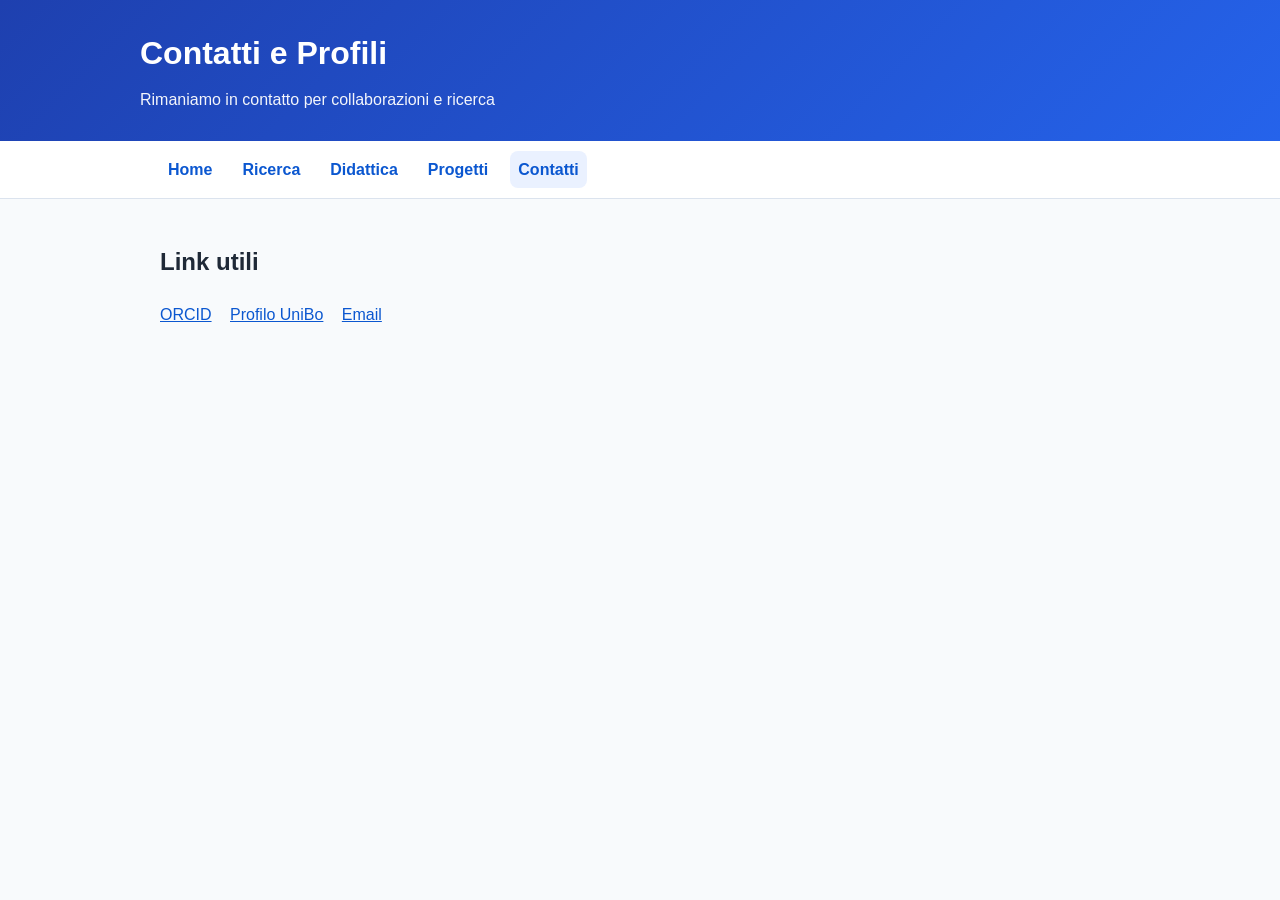
==== contact.html @ 4ff97f3b "Enhance personal site with multi-page navigation and external profile links" ====
<!DOCTYPE html>
<html lang="it">
<head>
  <meta charset="UTF-8">
  <meta name="viewport" content="width=device-width, initial-scale=1.0">
  <title>Giorgio Bongermino | Contatti</title>
  <link rel="stylesheet" href="styles.css">
</head>
<body>
  <header>
    <div class="header-inner">
      <h1>Contatti e Profili</h1>
      <p class="subtitle">Rimaniamo in contatto per collaborazioni e ricerca</p>
    </div>
  </header>
  <nav>
    <div class="nav-inner">
      <a href="index.html">Home</a>
      <a href="research.html">Ricerca</a>
      <a href="teaching.html">Didattica</a>
      <a href="projects.html">Progetti</a>
      <a class="active" href="contact.html">Contatti</a>
    </div>
  </nav>

  <main>
    <section class="section">
      <h2>Link utili</h2>
      <p class="links-list">
        <a href="https://orcid.org/0009-0007-8095-2819" target="_blank" rel="noopener noreferrer">ORCID</a>
        <a href="https://www.unibo.it/sitoweb/giorgio.bongermino2" target="_blank" rel="noopener noreferrer">Profilo UniBo</a>
        <a href="mailto:tuamail@example.com">Email</a>
      </p>
    </section>
  </main>
</body>
</html>
---- styles.css ----
:root {
  --primary: #1e40af;
  --secondary: #0f766e;
  --bg: #f8fafc;
  --text: #1f2937;
  --card: #ffffff;
}

* {
  box-sizing: border-box;
}

body {
  margin: 0;
  font-family: Arial, sans-serif;
  color: var(--text);
  background: var(--bg);
  line-height: 1.6;
}

header {
  background: linear-gradient(135deg, var(--primary), #2563eb);
  color: #fff;
  padding: 28px 20px;
}

.header-inner,
main {
  max-width: 1000px;
  margin: 0 auto;
}

h1 {
  margin: 0;
}

.subtitle {
  opacity: 0.95;
  margin: 8px 0 0;
}

nav {
  background: #fff;
  border-bottom: 1px solid #dbe3ee;
  position: sticky;
  top: 0;
  z-index: 10;
}

.nav-inner {
  max-width: 1000px;
  margin: 0 auto;
  padding: 10px 20px;
  display: flex;
  flex-wrap: wrap;
  gap: 14px;
}

nav a {
  text-decoration: none;
  color: #0b57d0;
  font-weight: 600;
  padding: 6px 8px;
  border-radius: 8px;
}

nav a.active,
nav a:hover {
  background: #eaf1ff;
}

main {
  padding: 24px 20px 40px;
}

.section {
  margin-bottom: 24px;
}

.card-grid {
  display: grid;
  grid-template-columns: repeat(auto-fit, minmax(220px, 1fr));
  gap: 16px;
}

.card {
  background: var(--card);
  border: 1px solid #dbe3ee;
  border-radius: 12px;
  padding: 16px;
  box-shadow: 0 1px 2px rgba(15, 23, 42, 0.08);
  transition: transform 0.15s ease, box-shadow 0.15s ease;
}

.card:hover {
  transform: translateY(-3px);
  box-shadow: 0 8px 20px rgba(15, 23, 42, 0.12);
}

.links-list a {
  display: inline-block;
  margin-right: 14px;
  margin-bottom: 8px;
  color: #0b57d0;
}

button {
  border: none;
  background: var(--secondary);
  color: #fff;
  border-radius: 8px;
  padding: 9px 14px;
  cursor: pointer;
}

button:hover {
  filter: brightness(1.08);
}

.highlight {
  background: #ecfeff;
  border-left: 4px solid var(--secondary);
  padding: 10px 12px;
  border-radius: 8px;
}
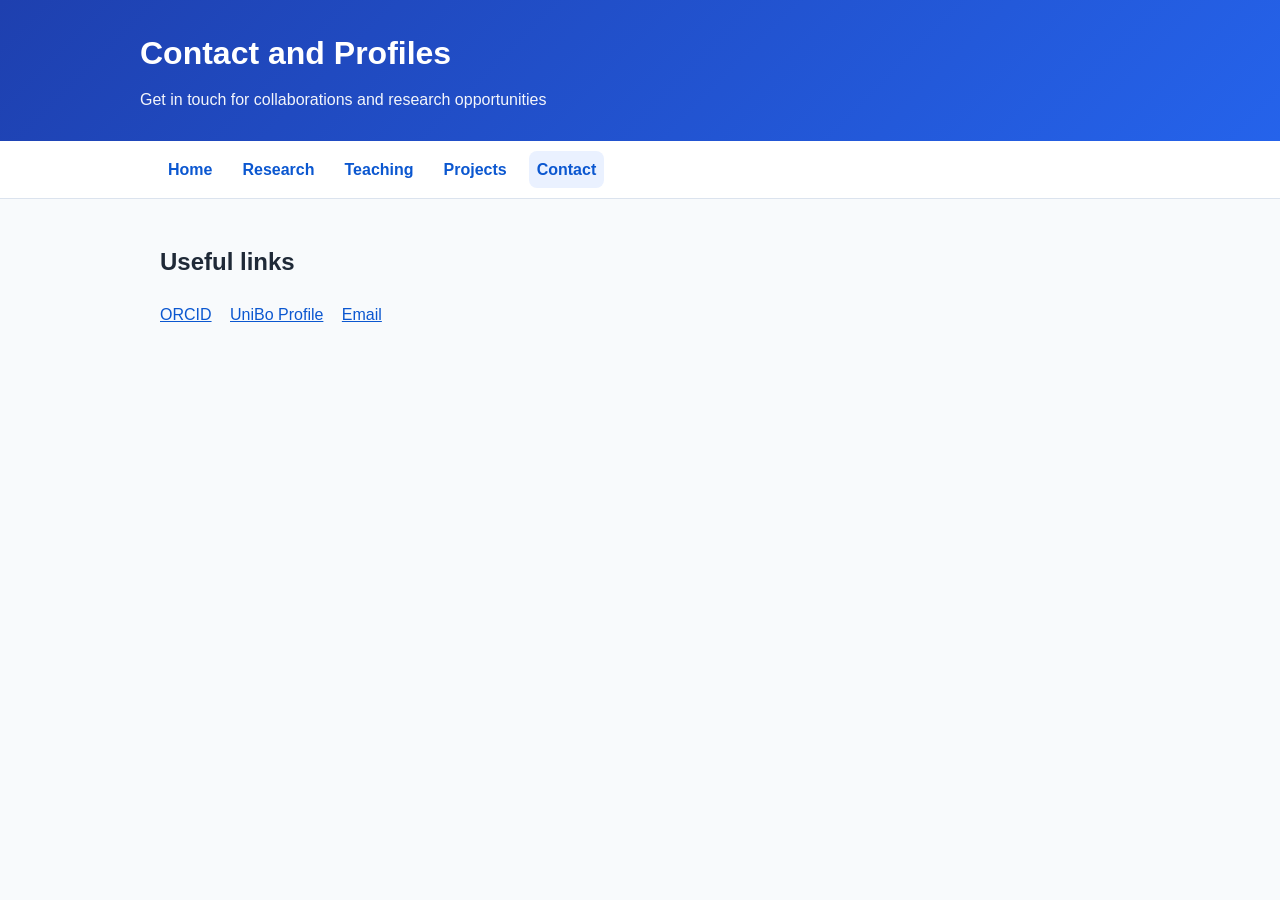
==== commit 49caea52: "Document site structure and publish workflow" ====
--- a/contact.html
+++ b/contact.html
@@ -1,34 +1,34 @@
 <!DOCTYPE html>
-<html lang="it">
+<html lang="en">
 <head>
   <meta charset="UTF-8">
   <meta name="viewport" content="width=device-width, initial-scale=1.0">
-  <title>Giorgio Bongermino | Contatti</title>
+  <title>Giorgio Bongermino | Contact</title>
   <link rel="stylesheet" href="styles.css">
 </head>
 <body>
   <header>
     <div class="header-inner">
-      <h1>Contatti e Profili</h1>
-      <p class="subtitle">Rimaniamo in contatto per collaborazioni e ricerca</p>
+      <h1>Contact and Profiles</h1>
+      <p class="subtitle">Get in touch for collaborations and research opportunities</p>
     </div>
   </header>
   <nav>
     <div class="nav-inner">
       <a href="index.html">Home</a>
-      <a href="research.html">Ricerca</a>
-      <a href="teaching.html">Didattica</a>
-      <a href="projects.html">Progetti</a>
-      <a class="active" href="contact.html">Contatti</a>
+      <a href="research.html">Research</a>
+      <a href="teaching.html">Teaching</a>
+      <a href="projects.html">Projects</a>
+      <a class="active" href="contact.html">Contact</a>
     </div>
   </nav>
 
   <main>
     <section class="section">
-      <h2>Link utili</h2>
+      <h2>Useful links</h2>
       <p class="links-list">
         <a href="https://orcid.org/0009-0007-8095-2819" target="_blank" rel="noopener noreferrer">ORCID</a>
-        <a href="https://www.unibo.it/sitoweb/giorgio.bongermino2" target="_blank" rel="noopener noreferrer">Profilo UniBo</a>
+        <a href="https://www.unibo.it/sitoweb/giorgio.bongermino2" target="_blank" rel="noopener noreferrer">UniBo Profile</a>
         <a href="mailto:tuamail@example.com">Email</a>
       </p>
     </section>
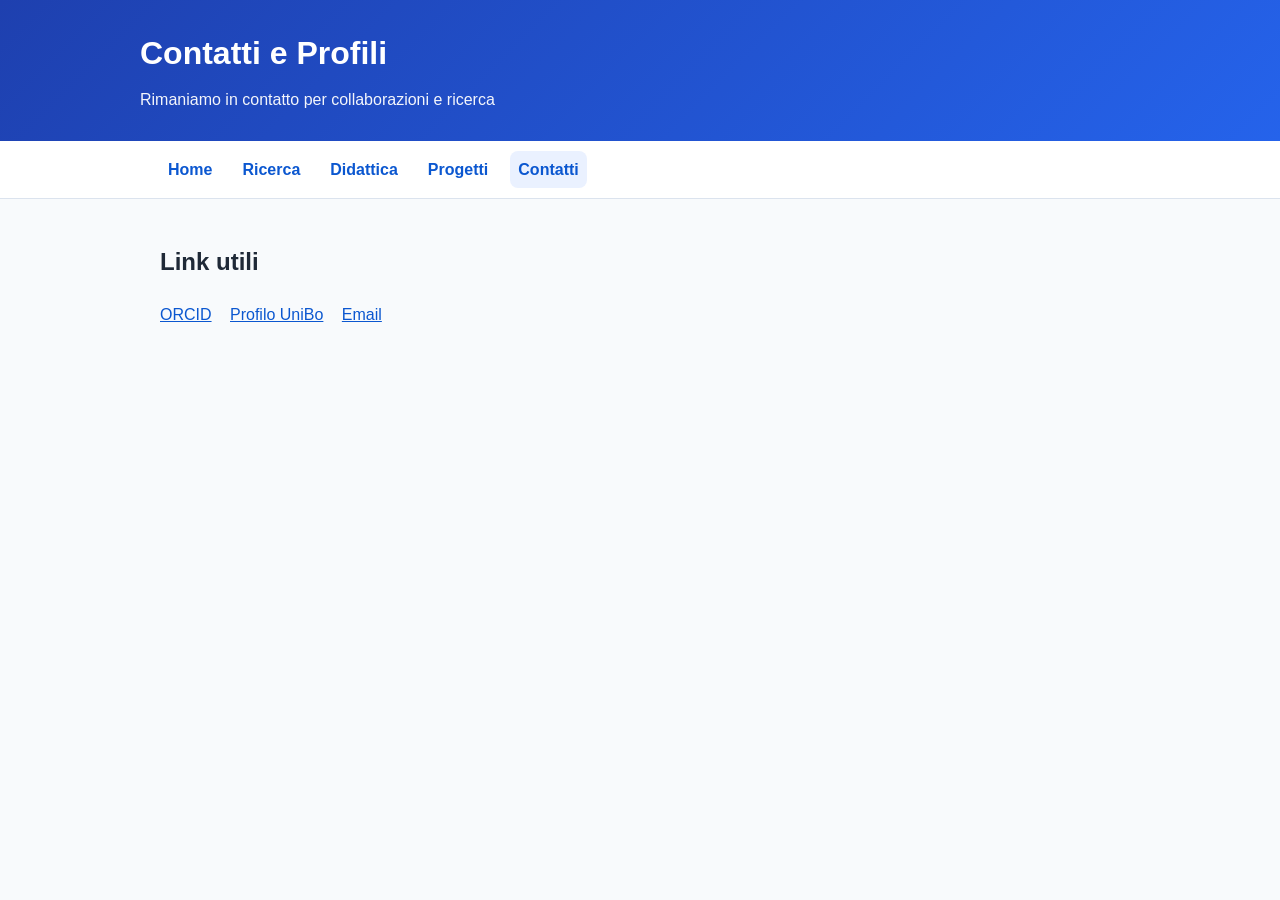
==== commit 84b19250: "Merge branch 'main' into codex/add-links-to-orcid-and-unibo-pages-8mq6m9" ====
--- a/contact.html
+++ b/contact.html
@@ -1,34 +1,34 @@
 <!DOCTYPE html>
-<html lang="en">
+<html lang="it">
 <head>
   <meta charset="UTF-8">
   <meta name="viewport" content="width=device-width, initial-scale=1.0">
-  <title>Giorgio Bongermino | Contact</title>
+  <title>Giorgio Bongermino | Contatti</title>
   <link rel="stylesheet" href="styles.css">
 </head>
 <body>
   <header>
     <div class="header-inner">
-      <h1>Contact and Profiles</h1>
-      <p class="subtitle">Get in touch for collaborations and research opportunities</p>
+      <h1>Contatti e Profili</h1>
+      <p class="subtitle">Rimaniamo in contatto per collaborazioni e ricerca</p>
     </div>
   </header>
   <nav>
     <div class="nav-inner">
       <a href="index.html">Home</a>
-      <a href="research.html">Research</a>
-      <a href="teaching.html">Teaching</a>
-      <a href="projects.html">Projects</a>
-      <a class="active" href="contact.html">Contact</a>
+      <a href="research.html">Ricerca</a>
+      <a href="teaching.html">Didattica</a>
+      <a href="projects.html">Progetti</a>
+      <a class="active" href="contact.html">Contatti</a>
     </div>
   </nav>
 
   <main>
     <section class="section">
-      <h2>Useful links</h2>
+      <h2>Link utili</h2>
       <p class="links-list">
         <a href="https://orcid.org/0009-0007-8095-2819" target="_blank" rel="noopener noreferrer">ORCID</a>
-        <a href="https://www.unibo.it/sitoweb/giorgio.bongermino2" target="_blank" rel="noopener noreferrer">UniBo Profile</a>
+        <a href="https://www.unibo.it/sitoweb/giorgio.bongermino2" target="_blank" rel="noopener noreferrer">Profilo UniBo</a>
         <a href="mailto:tuamail@example.com">Email</a>
       </p>
     </section>
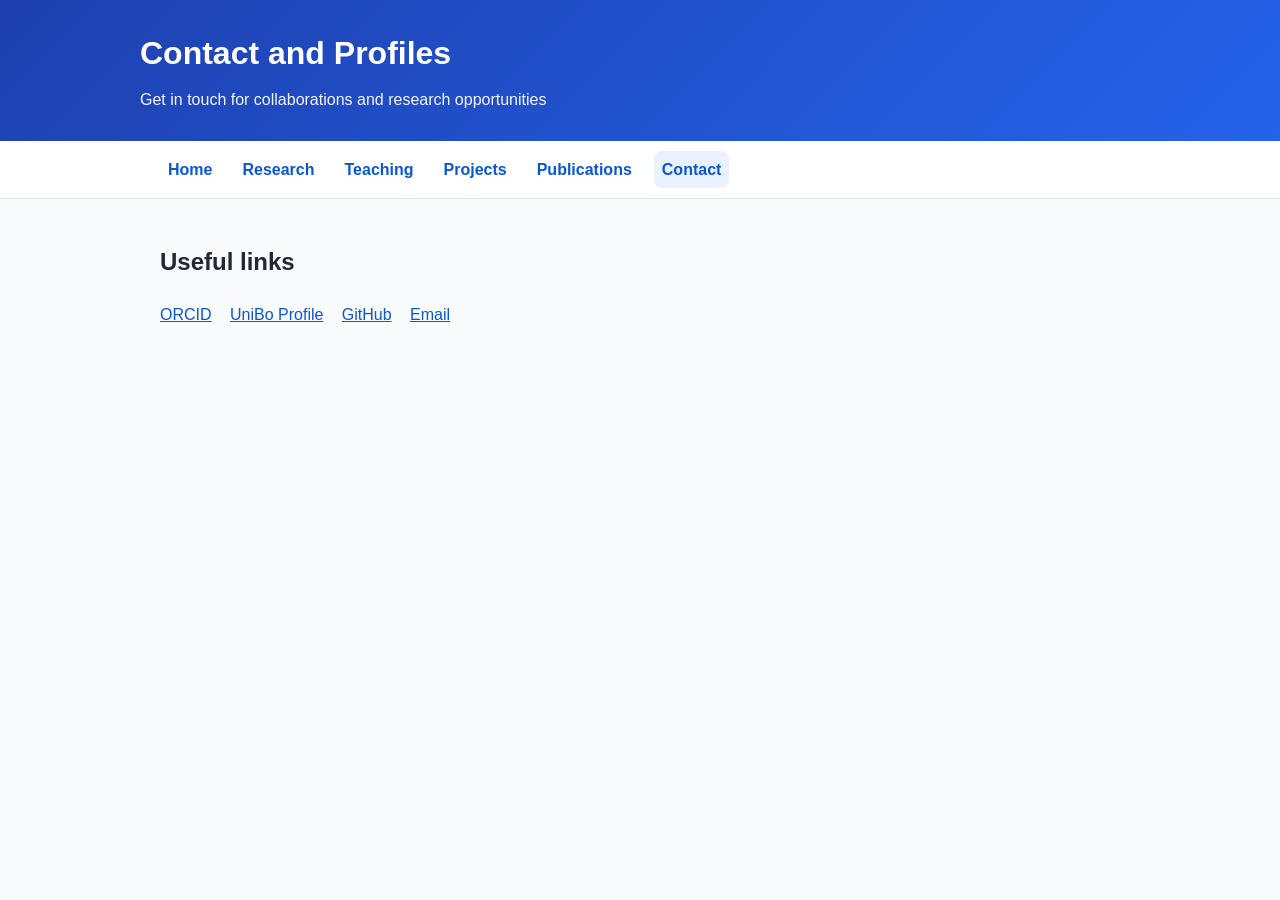
==== commit 2cb3a085: "Add dynamic CV link, publications page, and teaching/profile links" ====
--- a/contact.html
+++ b/contact.html
@@ -1,34 +1,36 @@
 <!DOCTYPE html>
-<html lang="it">
+<html lang="en">
 <head>
   <meta charset="UTF-8">
   <meta name="viewport" content="width=device-width, initial-scale=1.0">
-  <title>Giorgio Bongermino | Contatti</title>
+  <title>Giorgio Bongermino | Contact</title>
   <link rel="stylesheet" href="styles.css">
 </head>
 <body>
   <header>
     <div class="header-inner">
-      <h1>Contatti e Profili</h1>
-      <p class="subtitle">Rimaniamo in contatto per collaborazioni e ricerca</p>
+      <h1>Contact and Profiles</h1>
+      <p class="subtitle">Get in touch for collaborations and research opportunities</p>
     </div>
   </header>
   <nav>
     <div class="nav-inner">
       <a href="index.html">Home</a>
-      <a href="research.html">Ricerca</a>
-      <a href="teaching.html">Didattica</a>
-      <a href="projects.html">Progetti</a>
-      <a class="active" href="contact.html">Contatti</a>
+      <a href="research.html">Research</a>
+      <a href="teaching.html">Teaching</a>
+      <a href="projects.html">Projects</a>
+      <a href="publications.html">Publications</a>
+      <a class="active" href="contact.html">Contact</a>
     </div>
   </nav>
 
   <main>
     <section class="section">
-      <h2>Link utili</h2>
+      <h2>Useful links</h2>
       <p class="links-list">
         <a href="https://orcid.org/0009-0007-8095-2819" target="_blank" rel="noopener noreferrer">ORCID</a>
-        <a href="https://www.unibo.it/sitoweb/giorgio.bongermino2" target="_blank" rel="noopener noreferrer">Profilo UniBo</a>
+        <a href="https://www.unibo.it/sitoweb/giorgio.bongermino2" target="_blank" rel="noopener noreferrer">UniBo Profile</a>
+        <a href="https://github.com/giorgiobongermino" target="_blank" rel="noopener noreferrer">GitHub</a>
         <a href="mailto:tuamail@example.com">Email</a>
       </p>
     </section>
--- a/styles.css
+++ b/styles.css
@@ -113,8 +113,28 @@
   cursor: pointer;
 }
 
+button.secondary {
+  background: #64748b;
+}
+
 button:hover {
   filter: brightness(1.08);
+}
+
+input[type="url"] {
+  width: 100%;
+  margin-top: 8px;
+  margin-bottom: 10px;
+  padding: 10px;
+  border: 1px solid #cdd6e2;
+  border-radius: 8px;
+}
+
+.button-row {
+  display: flex;
+  gap: 10px;
+  flex-wrap: wrap;
+  margin-bottom: 10px;
 }
 
 .highlight {
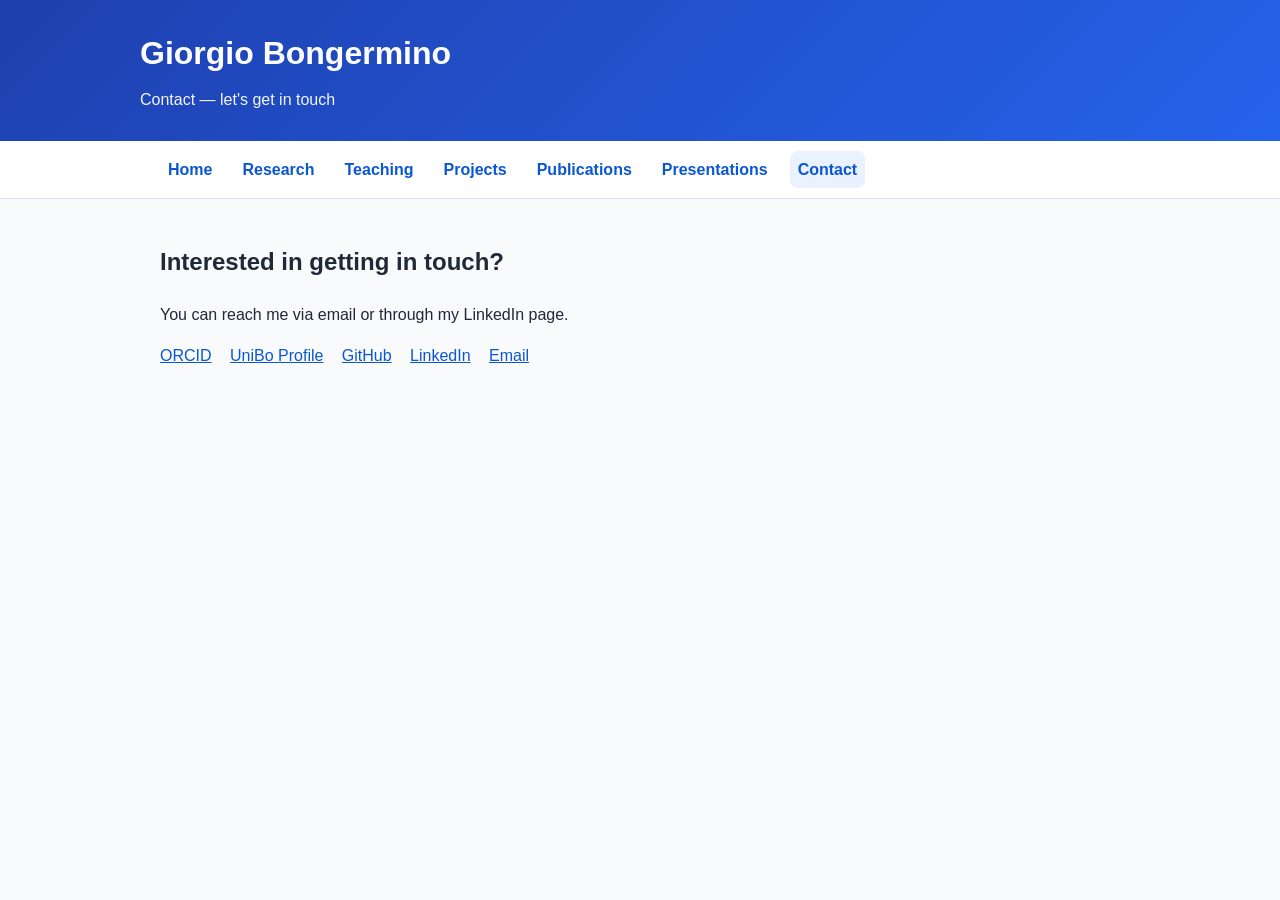
==== commit 6f1267b1: "Add presentations page, secure CV button, and richer navigation links" ====
--- a/contact.html
+++ b/contact.html
@@ -9,8 +9,8 @@
 <body>
   <header>
     <div class="header-inner">
-      <h1>Contact and Profiles</h1>
-      <p class="subtitle">Get in touch for collaborations and research opportunities</p>
+      <h1>Giorgio Bongermino</h1>
+      <p class="subtitle">Contact — let's get in touch</p>
     </div>
   </header>
   <nav>
@@ -20,17 +20,20 @@
       <a href="teaching.html">Teaching</a>
       <a href="projects.html">Projects</a>
       <a href="publications.html">Publications</a>
+      <a href="presentations.html">Presentations</a>
       <a class="active" href="contact.html">Contact</a>
     </div>
   </nav>
 
   <main>
     <section class="section">
-      <h2>Useful links</h2>
+      <h2>Interested in getting in touch?</h2>
+      <p>You can reach me via email or through my LinkedIn page.</p>
       <p class="links-list">
         <a href="https://orcid.org/0009-0007-8095-2819" target="_blank" rel="noopener noreferrer">ORCID</a>
         <a href="https://www.unibo.it/sitoweb/giorgio.bongermino2" target="_blank" rel="noopener noreferrer">UniBo Profile</a>
         <a href="https://github.com/giorgiobongermino" target="_blank" rel="noopener noreferrer">GitHub</a>
+        <a href="https://www.linkedin.com/" target="_blank" rel="noopener noreferrer">LinkedIn</a>
         <a href="mailto:tuamail@example.com">Email</a>
       </p>
     </section>
--- a/styles.css
+++ b/styles.css
@@ -104,24 +104,31 @@
   color: #0b57d0;
 }
 
-button {
+button,
+.button-link,
+.card-action {
+  display: inline-block;
   border: none;
   background: var(--secondary);
   color: #fff;
   border-radius: 8px;
   padding: 9px 14px;
   cursor: pointer;
+  text-decoration: none;
 }
 
-button.secondary {
-  background: #64748b;
+.card-action {
+  margin-top: 8px;
 }
 
-button:hover {
+button:hover,
+.button-link:hover,
+.card-action:hover {
   filter: brightness(1.08);
 }
 
-input[type="url"] {
+input[type="url"],
+input[type="password"] {
   width: 100%;
   margin-top: 8px;
   margin-bottom: 10px;
@@ -130,16 +137,13 @@
   border-radius: 8px;
 }
 
-.button-row {
-  display: flex;
-  gap: 10px;
-  flex-wrap: wrap;
-  margin-bottom: 10px;
-}
-
 .highlight {
   background: #ecfeff;
   border-left: 4px solid var(--secondary);
   padding: 10px 12px;
   border-radius: 8px;
 }
+
+.hidden {
+  display: none;
+}
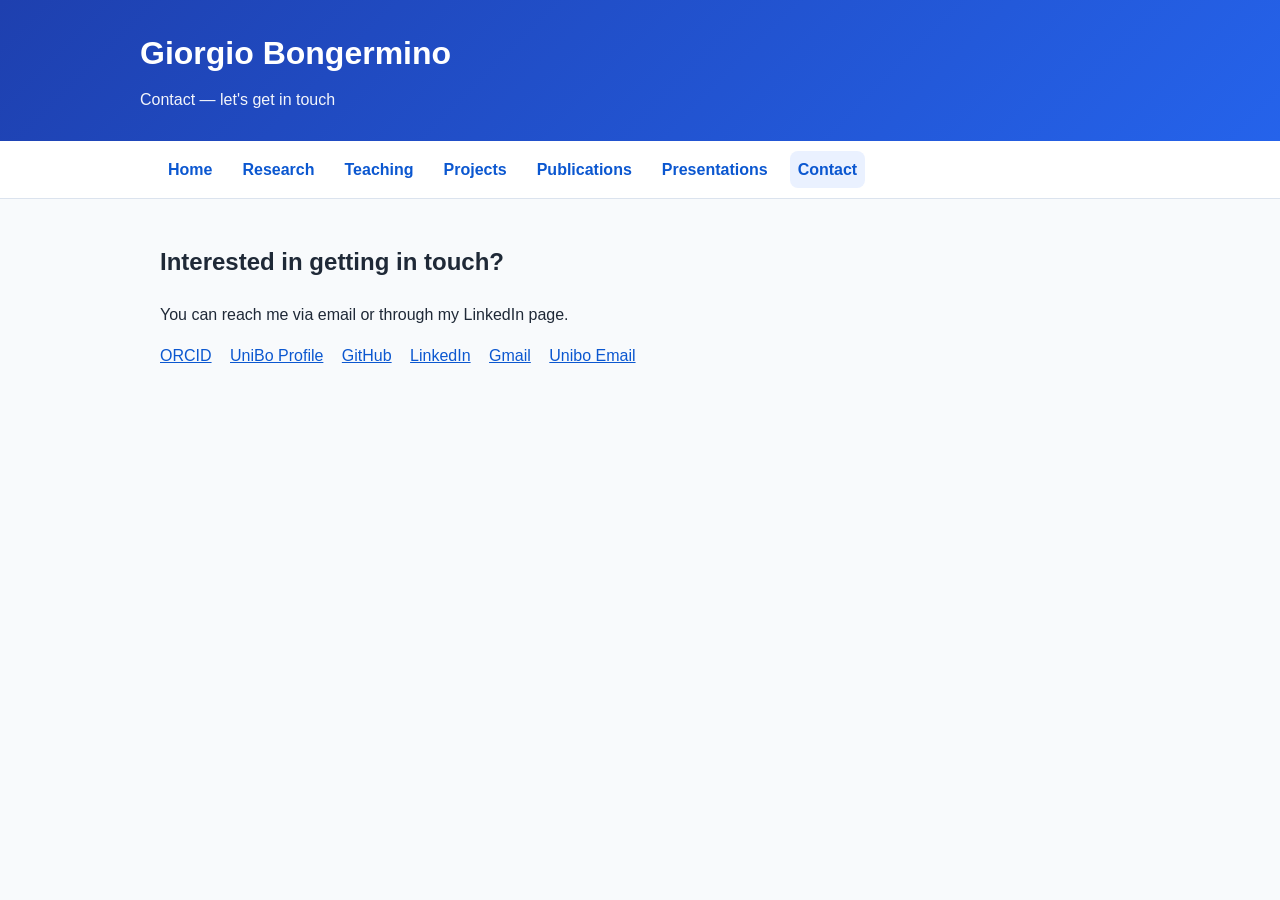
==== commit 93827c6b: "Update contact.html" ====
--- a/contact.html
+++ b/contact.html
@@ -33,8 +33,9 @@
         <a href="https://orcid.org/0009-0007-8095-2819" target="_blank" rel="noopener noreferrer">ORCID</a>
         <a href="https://www.unibo.it/sitoweb/giorgio.bongermino2" target="_blank" rel="noopener noreferrer">UniBo Profile</a>
         <a href="https://github.com/giorgiobongermino" target="_blank" rel="noopener noreferrer">GitHub</a>
-        <a href="https://www.linkedin.com/" target="_blank" rel="noopener noreferrer">LinkedIn</a>
-        <a href="mailto:tuamail@example.com">Email</a>
+        <a href="https://www.linkedin.com/in/giorgio-bongermino-3224a7184/" target="_blank" rel="noopener noreferrer">LinkedIn</a>
+        <a href="mailto:giorgio.bongermino2@unibo.com">Gmail</a>
+        <a href="mailto:giorgiobongermino@gmail.com">Unibo Email</a>
       </p>
     </section>
   </main>
--- a/styles.css
+++ b/styles.css
@@ -144,6 +144,44 @@
   border-radius: 8px;
 }
 
-.hidden {
-  display: none;
+.badge {
+  display: inline-block;
+  font-size: 0.8rem;
+  font-weight: 700;
+  padding: 4px 10px;
+  border-radius: 999px;
 }
+
+.badge-public {
+  background: #dcfce7;
+  color: #166534;
+}
+
+.badge-protected {
+  background: #fee2e2;
+  color: #991b1b;
+}
+
+.small-meta {
+  color: #64748b;
+  font-size: 0.9rem;
+}
+
+
+.course-table {
+  width: 100%;
+  border-collapse: collapse;
+  margin-top: 12px;
+}
+
+.course-table th,
+.course-table td {
+  border: 1px solid #dbe3ee;
+  padding: 10px;
+  text-align: left;
+  vertical-align: top;
+}
+
+.course-table th {
+  background: #f1f5f9;
+}
